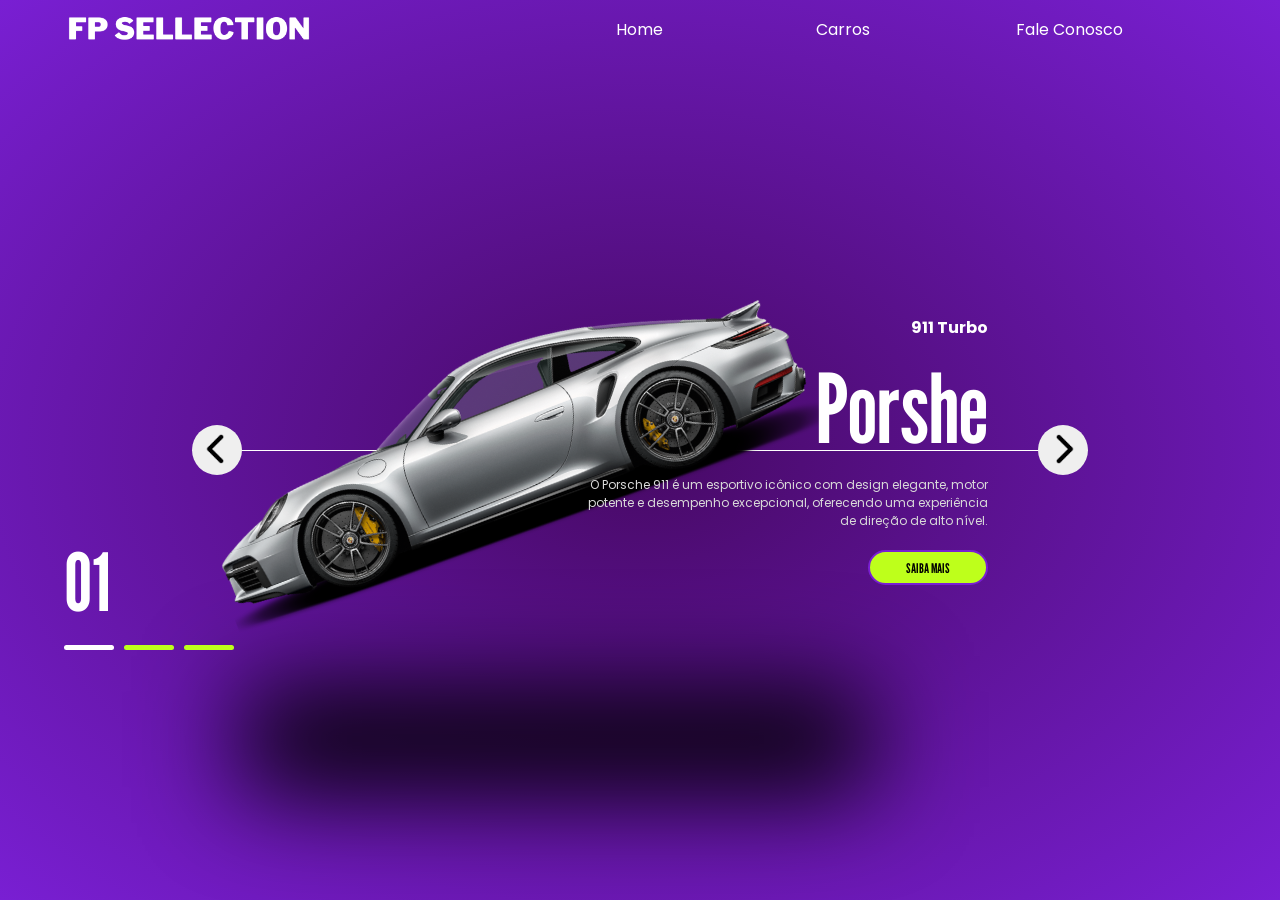
==== index.html @ 22a4a5fc "Finalized Project" ====
<!DOCTYPE html>
<html lang="en">

<head>
    <meta charset="UTF-8">
    <meta name="viewport" content="width=device-width, initial-scale=1.0">
    <link rel="preconnect" href="https://fonts.googleapis.com">
    <link rel="preconnect" href="https://fonts.gstatic.com" crossorigin>
    <link
        href="https://fonts.googleapis.com/css2?family=Poppins:ital,wght@0,100;0,200;0,300;0,400;0,500;0,600;0,700;0,800;0,900;1,100;1,200;1,300;1,400;1,500;1,600;1,700;1,800;1,900&display=swap"
        rel="stylesheet">
    <link rel="preconnect" href="https://fonts.googleapis.com">
    <link rel="preconnect" href="https://fonts.gstatic.com" crossorigin>
    <link
        href="https://fonts.googleapis.com/css2?family=League+Gothic&family=Poppins:ital,wght@0,100;0,200;0,300;0,400;0,500;0,600;0,700;0,800;0,900;1,100;1,200;1,300;1,400;1,500;1,600;1,700;1,800;1,900&display=swap"
        rel="stylesheet">
    <link rel="stylesheet" href="styles.css">
    <title>FP Sellection</title>
</head>

<body>
    <header>
        <img src="./img/logo.png" alt="logo fp">
        <nav>
            <ul>
                <li>Home</li>
                <li>Carros</li>
                <li>Fale Conosco</li>
            </ul>
        </nav>
    </header>
    <section class="container">
        <div class="list">
            <div class="items active">
                <div class="car-image">
                    <img src="./img/porshe_silver.png" alt="imagem carro">
                </div>
                <div class="content">
                    <p class="car-information">
                        911 Turbo
                    </p>
                    <h2>
                        Porshe
                    </h2>
                    <p class="description">
                        O Porsche 911 é um esportivo icônico com design elegante, motor potente e desempenho
                        excepcional, oferecendo uma experiência de direção de alto nível.
                    </p>
                    <button class="information">
                        Saiba Mais
                    </button>
                </div>
            </div>
            <div class="items">
                <div class="car-image">
                    <img src="./img/ferrari_red.png" alt="imagem carro">
                </div>
                <div class="content">
                    <p class="car-information">
                        296 GTB
                    </p>
                    <h2>
                        Ferrari
                    </h2>
                    <p class="description">
                        A Ferrari 296 GTB é um supercarro híbrido com motor V6 turbo e elétrico, oferecendo mais de 800
                        cv. Seu design moderno e desempenho impressionante combinam potência e eficiência.
                    </p>
                    <button class="information">
                        Saiba Mais
                    </button>
                </div>
            </div>
            <div class="items">
                <div class="car-image">
                    <img src="./img/lamborghini_yellow.png" alt="imagem carro">
                </div>
                <div class="content">
                    <p class="car-information">
                        Huracan
                    </p>
                    <h2 class="car-lamb">
                        Lamborghini
                    </h2>
                    <p class="description">
                        A Lamborghini Huracán é um supercarro com motor V10, desempenho impressionante e design
                        agressivo. Oferece aceleração rápida e uma experiência de direção esportiva única.
                    </p>
                    <button class="information">
                        Saiba Mais
                    </button>
                </div>
            </div>
        </div>

        <div class="arrows">
            <button id="prev"><img src="./img/arrow.png" alt="seta esquerda"></button>
            <button id="next"><img src="./img/arrow.png" alt="seta direita"></button>
        </div>

        <div class="indicators">
            <div class="number">01</div>
            <ul>
                <li class="active"></li>
                <li></li>
                <li></li>
            </ul>
        </div>
    </section>

    <script src="./script.js"></script>
</body>

</html>
---- styles.css ----
* {
    margin: 0;
    padding: 0;
    box-sizing: border-box;
    list-style: none;
    font-family: "Poppins", sans-serif;
}

body {
    background-color: black;
    color: white;
    font-size: 16px;
    overflow: hidden;
}

header {
    position: fixed;
    width: 90vw;
    left: 50%;
    transform: translateX(-50%);
    display: grid;
    align-items: center;
    grid-template-columns: 1fr 600px;
    gap: 10%;
    z-index: 2;

    & img {
        width: 250px;
    }

    & nav {
        & ul {
            display: grid;
            grid-template-columns: repeat(3, 200px);
        }
    }
}

section {
    background-image: radial-gradient(#470964, #791fd3);
    height: 100vh;
    position: relative;

    & .list {
        width: 70vw;
        height: 100%;
        margin: auto;
        position: relative;

        & .items {
            position: absolute;
            inset: 0;

            & .car-image {
                position: absolute;
                top: 50%;
                transform: translateY(-50%);
                width: 70%;


                & img {
                    width: 100%;
                    transform: rotate(-25deg);
                }

                &::before {
                    content: '';
                    position: absolute;
                    background-color: #000;
                    width: 100%;
                    height: 100px;
                    top: 150%;
                    left: 50px;
                    border: 50%;
                    filter: blur(50px);
                }
            }
        }

        & .content {
            position: absolute;
            right: 100px;
            width: 70%;
            height: 100%;
            display: flex;
            flex-direction: column;
            justify-content: center;
            align-items: end;
            gap: 20px;

            & .car-information {
                font-weight: bold;
            }

            & h2 {
                font-size: 6em;
                line-height: 1em;
                font-family: "League Gothic", sans-serif;
            }
            & .car-lamb {
                font-size: 4em;
            }

            & .description {
                color: #d9d9d9;
                font-size: 12px;
                text-align: right;
                max-width: 400px;
            }

            & .information {
                border-radius: 30px;
                height: 35px;
                width: 120px;
                text-transform: uppercase;
                border: 2px solid #791fd3;
                background-color: #beff1b;
                color: #000;
                cursor: pointer;
                font-weight: bold;
                font-family: "League Gothic", sans-serif;
            }
        }

        &::before {
            content: '';
            position: absolute;
            height: 200px;
            width: 100%;
            top: 50%;
            border-top: 1px solid #fff;
        }

    }

    .arrows {
        width: 70vw;
        position: absolute;
        top: 50%;
        left: 50%;
        transform: translate(-50%, -25px);
        display: flex;
        justify-content: space-between;

        & button:nth-child(1) {
            & img {
                transform: scale(-1);
            }
        }

        & button {
            top: 60%;
            width: 50px;
            height: 50px;
            border-radius: 50%;
            border: none;
            cursor: pointer;


            & img {
                width: 30px;
                margin-top: 4px;
                cursor: pointer;
            }

            &:hover {
                background-color: #beff1b;
            }
        }
    }

    .indicators {
        position: absolute;
        top: 50%;
        left: 50%;
        transform: translateX(-50%);
        height: 200px;
        width: 90vw;
        display: flex;
        flex-direction: column;
        justify-content: end;
        gap: 15px;

        & .number {
            font-size: 5em;
            font-family: "League Gothic", sans-serif;
        }

        & ul {
            display: flex;
            gap: 10px;

            & li {
                width: 50px;
                height: 5px;
                background-color: #beff1b;
                border-radius: 5px;
                transition: 0.5s;
            }

            & .active {
                background-color: #fff;
            }
        }
    }
}

section {

    & .list {
        --calculation: 1;

        & .items {
            transform: translateX(calc(100vw * var(--calculation)));
            transition: 0.5s;
            opacity: 0;


            & .car-image {
                & img {
                    transform: rotate(0);
                    transition: 0.5s;
                    transition-delay: 0.3s;
                }
            }

            & .content {

                & .car-information,
                h2,
                .description,
                .information {
                    transform: translateX(calc(200px * var(--calculation)));
                    transition: 0.7s;
                    transition-delay: 0.3s;
                    opacity: 0;
                }

                & h2 {
                    transition-delay: 0.5s;
                }

                & .description {
                    transition-delay: 0.7s;
                }

                & .information {
                    transition-delay: 0.9s;
                }


            }

        }

        & .active {
            transform: translateX(0);
            transition: 0.5s;
            opacity: 1;

            & .car-image {
                & img {
                    transform: rotate(-20deg);
                }
            }

            & .content {

                & .car-information,
                h2,
                .description,
                .information {
                    transform: translateX(0);
                    opacity: 1;
                }
            }
        }
    }
}
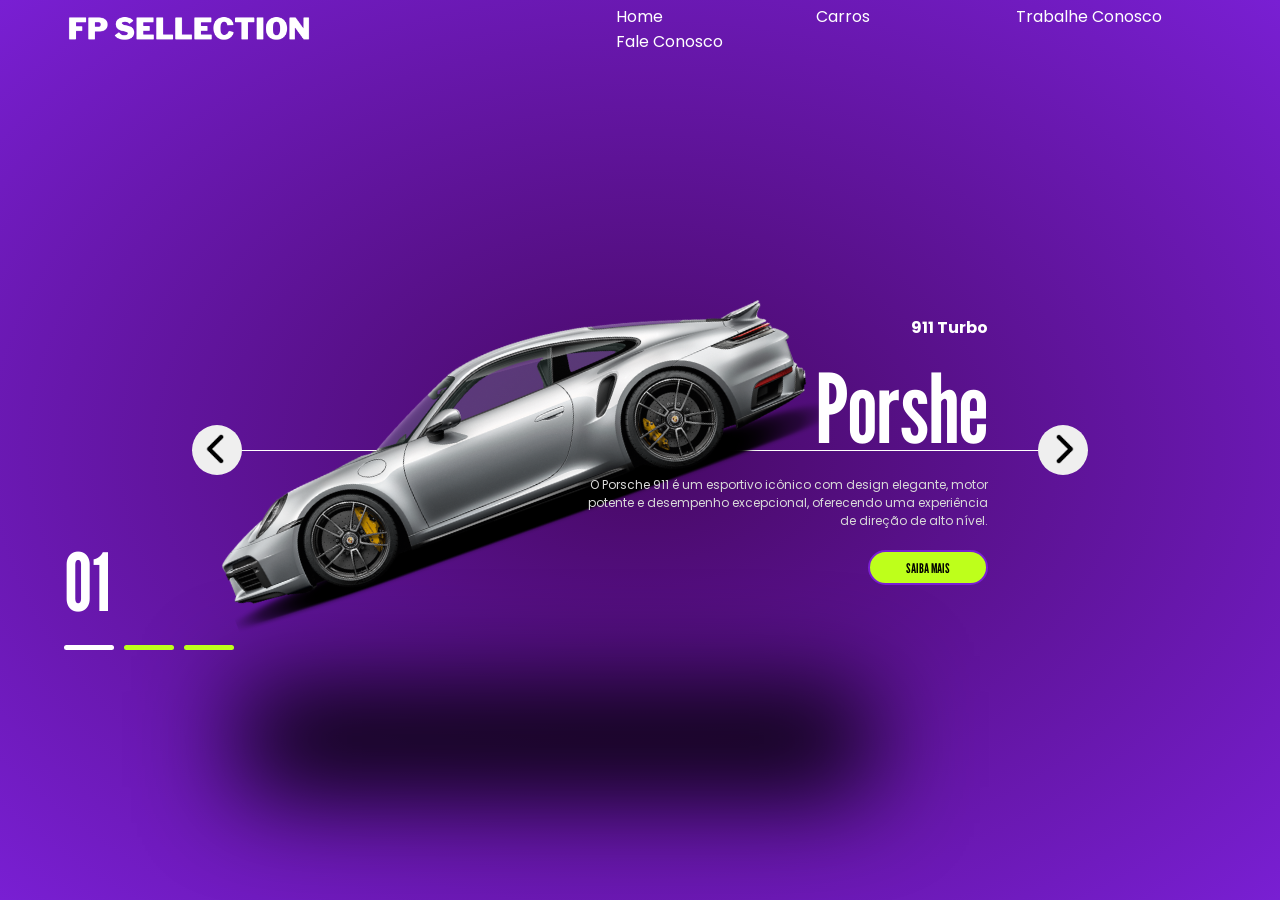
==== commit b841d50b: "[FEAT] New aba" ====
--- a/index.html
+++ b/index.html
@@ -25,6 +25,7 @@
             <ul>
                 <li>Home</li>
                 <li>Carros</li>
+                <li>Trabalhe Conosco</li>
                 <li>Fale Conosco</li>
             </ul>
         </nav>
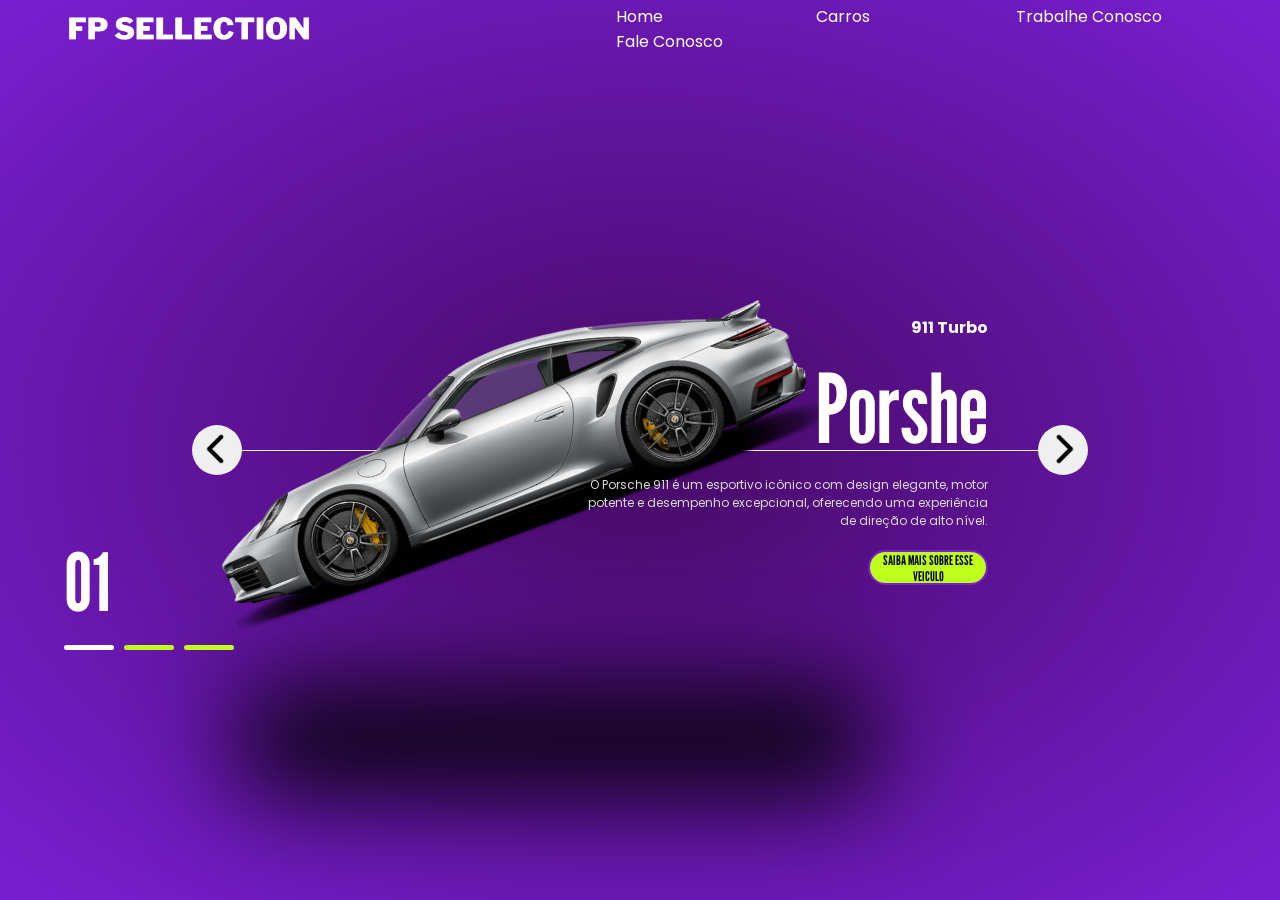
==== commit 7b633fc9: "[fFEAT] Melhoria sobre o saiba mais dos produtos" ====
--- a/index.html
+++ b/index.html
@@ -48,7 +48,7 @@
                         excepcional, oferecendo uma experiência de direção de alto nível.
                     </p>
                     <button class="information">
-                        Saiba Mais
+                        Saiba mais sobre esse veiculo
                     </button>
                 </div>
             </div>
@@ -68,7 +68,7 @@
                         cv. Seu design moderno e desempenho impressionante combinam potência e eficiência.
                     </p>
                     <button class="information">
-                        Saiba Mais
+                        Saiba mais sobre esse veiculo
                     </button>
                 </div>
             </div>
@@ -88,7 +88,7 @@
                         agressivo. Oferece aceleração rápida e uma experiência de direção esportiva única.
                     </p>
                     <button class="information">
-                        Saiba Mais
+                        Saiba mais sobre esse veiculo
                     </button>
                 </div>
             </div>
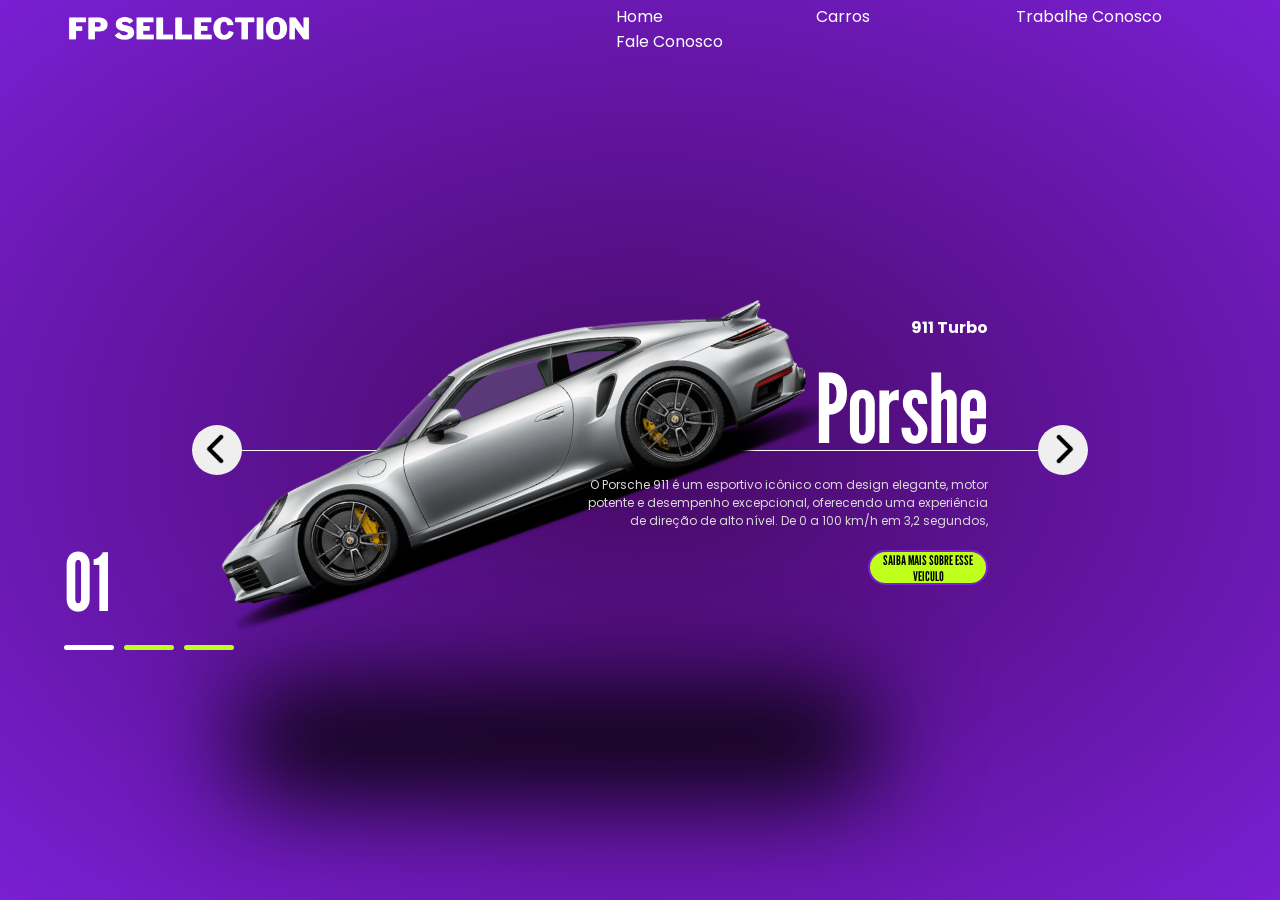
==== commit 82c16059: "[FEAT] Melhoria descrição dos carros" ====
--- a/index.html
+++ b/index.html
@@ -45,7 +45,7 @@
                     </h2>
                     <p class="description">
                         O Porsche 911 é um esportivo icônico com design elegante, motor potente e desempenho
-                        excepcional, oferecendo uma experiência de direção de alto nível.
+                        excepcional, oferecendo uma experiência de direção de alto nível. De 0 a 100 km/h em 3,2 segundos,
                     </p>
                     <button class="information">
                         Saiba mais sobre esse veiculo
@@ -65,7 +65,7 @@
                     </h2>
                     <p class="description">
                         A Ferrari 296 GTB é um supercarro híbrido com motor V6 turbo e elétrico, oferecendo mais de 800
-                        cv. Seu design moderno e desempenho impressionante combinam potência e eficiência.
+                        cv. Seu design moderno e desempenho impressionante combinam potência e eficiência. De 0 a 100 km/h em 2,9
                     </p>
                     <button class="information">
                         Saiba mais sobre esse veiculo
@@ -85,7 +85,7 @@
                     </h2>
                     <p class="description">
                         A Lamborghini Huracán é um supercarro com motor V10, desempenho impressionante e design
-                        agressivo. Oferece aceleração rápida e uma experiência de direção esportiva única.
+                        agressivo. Oferece aceleração rápida e uma experiência de direção esportiva única. De 0 a 100 km/h em 2,5 segundos,
                     </p>
                     <button class="information">
                         Saiba mais sobre esse veiculo
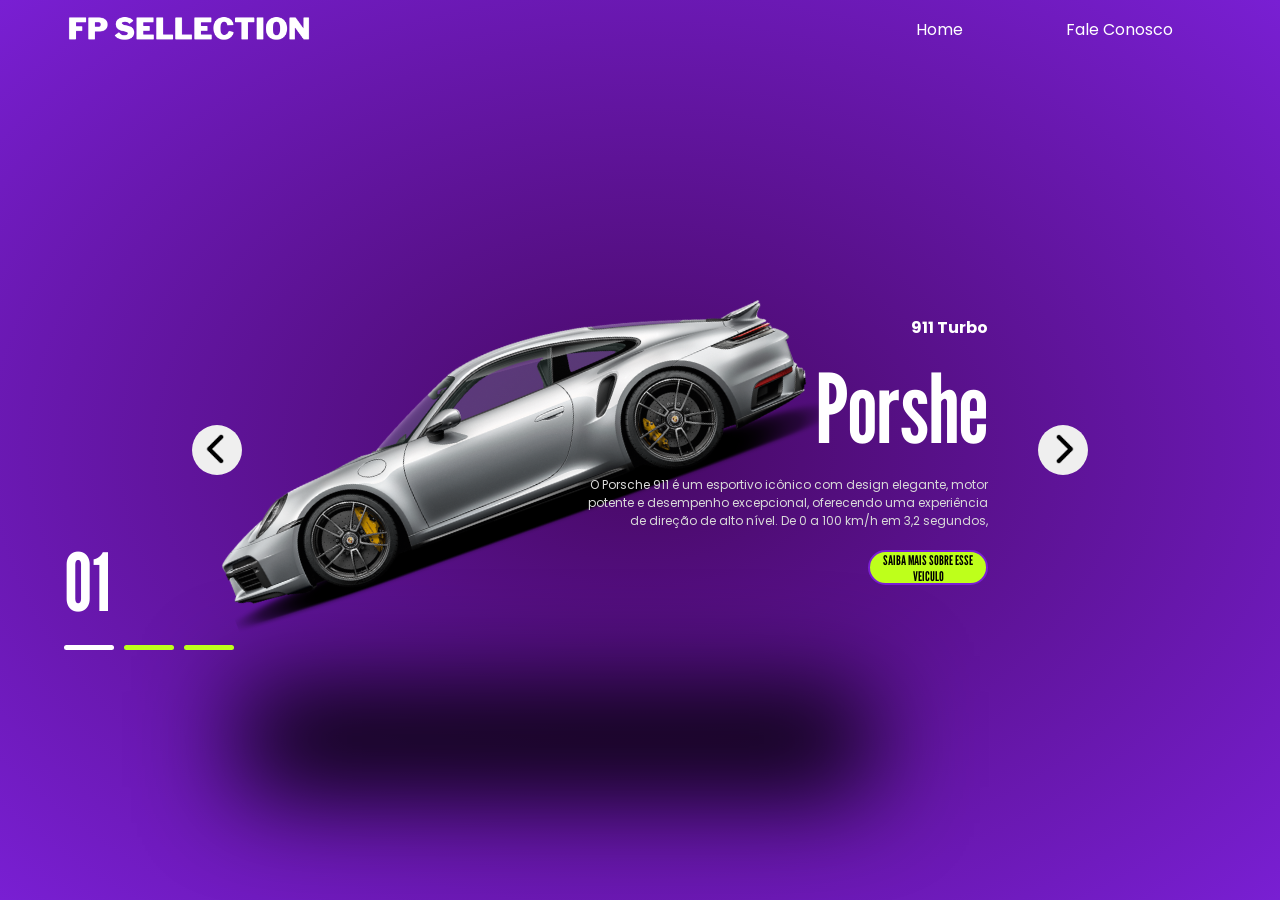
==== commit f1cb5986: "[FEAT] Created page contact and change all project" ====
--- a/index.html
+++ b/index.html
@@ -1,115 +1,104 @@
 <!DOCTYPE html>
 <html lang="en">
+  <head>
+    <meta charset="UTF-8" />
+    <meta name="viewport" content="width=device-width, initial-scale=1.0" />
+    <link rel="preconnect" href="https://fonts.googleapis.com" />
+    <link rel="preconnect" href="https://fonts.gstatic.com" crossorigin />
+    <link
+      href="https://fonts.googleapis.com/css2?family=Poppins:ital,wght@0,100;0,200;0,300;0,400;0,500;0,600;0,700;0,800;0,900;1,100;1,200;1,300;1,400;1,500;1,600;1,700;1,800;1,900&display=swap"
+      rel="stylesheet"
+    />
+    <link rel="preconnect" href="https://fonts.googleapis.com" />
+    <link rel="preconnect" href="https://fonts.gstatic.com" crossorigin />
+    <link
+      href="https://fonts.googleapis.com/css2?family=League+Gothic&family=Poppins:ital,wght@0,100;0,200;0,300;0,400;0,500;0,600;0,700;0,800;0,900;1,100;1,200;1,300;1,400;1,500;1,600;1,700;1,800;1,900&display=swap"
+      rel="stylesheet"
+    />
+    <link rel="stylesheet" href="styles.css" />
+    <title>FP Sellection Cars</title>
+  </head>
 
-<head>
-    <meta charset="UTF-8">
-    <meta name="viewport" content="width=device-width, initial-scale=1.0">
-    <link rel="preconnect" href="https://fonts.googleapis.com">
-    <link rel="preconnect" href="https://fonts.gstatic.com" crossorigin>
-    <link
-        href="https://fonts.googleapis.com/css2?family=Poppins:ital,wght@0,100;0,200;0,300;0,400;0,500;0,600;0,700;0,800;0,900;1,100;1,200;1,300;1,400;1,500;1,600;1,700;1,800;1,900&display=swap"
-        rel="stylesheet">
-    <link rel="preconnect" href="https://fonts.googleapis.com">
-    <link rel="preconnect" href="https://fonts.gstatic.com" crossorigin>
-    <link
-        href="https://fonts.googleapis.com/css2?family=League+Gothic&family=Poppins:ital,wght@0,100;0,200;0,300;0,400;0,500;0,600;0,700;0,800;0,900;1,100;1,200;1,300;1,400;1,500;1,600;1,700;1,800;1,900&display=swap"
-        rel="stylesheet">
-    <link rel="stylesheet" href="styles.css">
-    <title>FP Sellection</title>
-</head>
-
-<body>
+  <body class="home">
     <header>
-        <img src="./img/logo.png" alt="logo fp">
-        <nav>
-            <ul>
-                <li>Home</li>
-                <li>Carros</li>
-                <li>Trabalhe Conosco</li>
-                <li>Fale Conosco</li>
-            </ul>
-        </nav>
+      <img src="./img/logo.png" alt="logo fp" />
+      <nav>
+        <ul>
+          <li><a href="index.html">Home</a></li>
+          <li><a href="contact.html">Fale Conosco</a></li>
+        </ul>
+      </nav>
     </header>
     <section class="container">
-        <div class="list">
-            <div class="items active">
-                <div class="car-image">
-                    <img src="./img/porshe_silver.png" alt="imagem carro">
-                </div>
-                <div class="content">
-                    <p class="car-information">
-                        911 Turbo
-                    </p>
-                    <h2>
-                        Porshe
-                    </h2>
-                    <p class="description">
-                        O Porsche 911 é um esportivo icônico com design elegante, motor potente e desempenho
-                        excepcional, oferecendo uma experiência de direção de alto nível. De 0 a 100 km/h em 3,2 segundos,
-                    </p>
-                    <button class="information">
-                        Saiba mais sobre esse veiculo
-                    </button>
-                </div>
-            </div>
-            <div class="items">
-                <div class="car-image">
-                    <img src="./img/ferrari_red.png" alt="imagem carro">
-                </div>
-                <div class="content">
-                    <p class="car-information">
-                        296 GTB
-                    </p>
-                    <h2>
-                        Ferrari
-                    </h2>
-                    <p class="description">
-                        A Ferrari 296 GTB é um supercarro híbrido com motor V6 turbo e elétrico, oferecendo mais de 800
-                        cv. Seu design moderno e desempenho impressionante combinam potência e eficiência. De 0 a 100 km/h em 2,9
-                    </p>
-                    <button class="information">
-                        Saiba mais sobre esse veiculo
-                    </button>
-                </div>
-            </div>
-            <div class="items">
-                <div class="car-image">
-                    <img src="./img/lamborghini_yellow.png" alt="imagem carro">
-                </div>
-                <div class="content">
-                    <p class="car-information">
-                        Huracan
-                    </p>
-                    <h2 class="car-lamb">
-                        Lamborghini
-                    </h2>
-                    <p class="description">
-                        A Lamborghini Huracán é um supercarro com motor V10, desempenho impressionante e design
-                        agressivo. Oferece aceleração rápida e uma experiência de direção esportiva única. De 0 a 100 km/h em 2,5 segundos,
-                    </p>
-                    <button class="information">
-                        Saiba mais sobre esse veiculo
-                    </button>
-                </div>
-            </div>
+      <div class="list">
+        <div class="items active">
+          <div class="car-image">
+            <img src="./img/porshe_silver.png" alt="imagem carro" />
+          </div>
+          <div class="content">
+            <p class="car-information">911 Turbo</p>
+            <h2>Porshe</h2>
+            <p class="description">
+              O Porsche 911 é um esportivo icônico com design elegante, motor
+              potente e desempenho excepcional, oferecendo uma experiência de
+              direção de alto nível. De 0 a 100 km/h em 3,2 segundos,
+            </p>
+            <button class="information">Saiba mais sobre esse veiculo</button>
+          </div>
         </div>
+        <div class="items">
+          <div class="car-image">
+            <img src="./img/ferrari_red.png" alt="imagem carro" />
+          </div>
+          <div class="content">
+            <p class="car-information">296 GTB</p>
+            <h2>Ferrari</h2>
+            <p class="description">
+              A Ferrari 296 GTB é um supercarro híbrido com motor V6 turbo e
+              elétrico, oferecendo mais de 800 cv. Seu design moderno e
+              desempenho impressionante combinam potência e eficiência. De 0 a
+              100 km/h em 2,9
+            </p>
+            <button class="information">Saiba mais sobre esse veiculo</button>
+          </div>
+        </div>
+        <div class="items">
+          <div class="car-image">
+            <img src="./img/lamborghini_yellow.png" alt="imagem carro" />
+          </div>
+          <div class="content">
+            <p class="car-information">Huracan</p>
+            <h2 class="car-lamb">Lamborghini</h2>
+            <p class="description">
+              A Lamborghini Huracán é um supercarro com motor V10, desempenho
+              impressionante e design agressivo. Oferece aceleração rápida e uma
+              experiência de direção esportiva única. De 0 a 100 km/h em 2,5
+              segundos,
+            </p>
+            <button class="information">Saiba mais sobre esse veiculo</button>
+          </div>
+        </div>
+      </div>
 
-        <div class="arrows">
-            <button id="prev"><img src="./img/arrow.png" alt="seta esquerda"></button>
-            <button id="next"><img src="./img/arrow.png" alt="seta direita"></button>
-        </div>
+      <div class="arrows">
+        <button id="prev">
+          <img src="./img/arrow.png" alt="seta esquerda" />
+        </button>
+        <button id="next">
+          <img src="./img/arrow.png" alt="seta direita" />
+        </button>
+      </div>
 
-        <div class="indicators">
-            <div class="number">01</div>
-            <ul>
-                <li class="active"></li>
-                <li></li>
-                <li></li>
-            </ul>
-        </div>
+      <div class="indicators">
+        <div class="number">01</div>
+        <ul>
+          <li class="active"></li>
+          <li></li>
+          <li></li>
+        </ul>
+      </div>
     </section>
 
     <script src="./script.js"></script>
-</body>
-
-</html>+  </body>
+</html>
--- a/styles.css
+++ b/styles.css
@@ -1,279 +1,303 @@
 * {
-    margin: 0;
-    padding: 0;
-    box-sizing: border-box;
-    list-style: none;
-    font-family: "Poppins", sans-serif;
+  margin: 0;
+  padding: 0;
+  box-sizing: border-box;
+  list-style: none;
+  font-family: "Poppins", sans-serif;
 }
 
 body {
-    background-color: black;
-    color: white;
-    font-size: 16px;
-    overflow: hidden;
+  background-color: black;
+  color: white;
+  font-size: 16px;
+  overflow: hidden;
 }
 
 header {
-    position: fixed;
-    width: 90vw;
+  position: fixed;
+  width: 90vw;
+  left: 50%;
+  transform: translateX(-50%);
+  display: grid;
+  align-items: center;
+  grid-template-columns: 1fr 600px;
+  gap: 10%;
+  z-index: 2;
+
+  & img {
+    width: 250px;
+  }
+
+  & nav {
+    & ul {
+      display: grid;
+      grid-template-columns: repeat(2, 150px);
+      justify-content: end;
+    }
+  }
+}
+
+section {
+  background-image: radial-gradient(#470964, #791fd3);
+  height: 100vh;
+  position: relative;
+
+  & .list {
+    width: 70vw;
+    height: 100%;
+    margin: auto;
+    position: relative;
+
+    & .items {
+      position: absolute;
+      inset: 0;
+
+      & .car-image {
+        position: absolute;
+        top: 50%;
+        transform: translateY(-50%);
+        width: 70%;
+
+        & img {
+          width: 100%;
+          transform: rotate(-25deg);
+        }
+
+        &::before {
+          content: "";
+          position: absolute;
+          background-color: #000;
+          width: 100%;
+          height: 100px;
+          top: 150%;
+          left: 50px;
+          border: 50%;
+          filter: blur(50px);
+        }
+      }
+    }
+
+    & .content {
+      position: absolute;
+      right: 100px;
+      width: 70%;
+      height: 100%;
+      display: flex;
+      flex-direction: column;
+      justify-content: center;
+      align-items: end;
+      gap: 20px;
+
+      & .car-information {
+        font-weight: bold;
+      }
+
+      & h2 {
+        font-size: 6em;
+        line-height: 1em;
+        font-family: "League Gothic", sans-serif;
+      }
+      & .car-lamb {
+        font-size: 4em;
+      }
+
+      & .description {
+        color: #d9d9d9;
+        font-size: 12px;
+        text-align: right;
+        max-width: 400px;
+      }
+
+      & .information {
+        border-radius: 30px;
+        height: 35px;
+        width: 120px;
+        text-transform: uppercase;
+        border: 2px solid #791fd3;
+        background-color: #beff1b;
+        color: #000;
+        cursor: pointer;
+        font-weight: bold;
+        font-family: "League Gothic", sans-serif;
+      }
+    }
+
+    &::before {
+      content: "";
+      position: absolute;
+      height: 200px;
+      width: 100%;
+      top: 50%;
+    }
+  }
+
+  .arrows {
+    width: 70vw;
+    position: absolute;
+    top: 50%;
+    left: 50%;
+    transform: translate(-50%, -25px);
+    display: flex;
+    justify-content: space-between;
+
+    & button:nth-child(1) {
+      & img {
+        transform: scale(-1);
+      }
+    }
+
+    & button {
+      top: 60%;
+      width: 50px;
+      height: 50px;
+      border-radius: 50%;
+      border: none;
+      cursor: pointer;
+
+      & img {
+        width: 30px;
+        margin-top: 4px;
+        cursor: pointer;
+      }
+
+      &:hover {
+        background-color: #beff1b;
+      }
+    }
+  }
+
+  .indicators {
+    position: absolute;
+    top: 50%;
     left: 50%;
     transform: translateX(-50%);
-    display: grid;
-    align-items: center;
-    grid-template-columns: 1fr 600px;
-    gap: 10%;
-    z-index: 2;
-
-    & img {
-        width: 250px;
-    }
-
-    & nav {
-        & ul {
-            display: grid;
-            grid-template-columns: repeat(3, 200px);
-        }
-    }
+    height: 200px;
+    width: 90vw;
+    display: flex;
+    flex-direction: column;
+    justify-content: end;
+    gap: 15px;
+
+    & .number {
+      font-size: 5em;
+      font-family: "League Gothic", sans-serif;
+    }
+
+    & ul {
+      display: flex;
+      gap: 10px;
+
+      & li {
+        width: 50px;
+        height: 5px;
+        background-color: #beff1b;
+        border-radius: 5px;
+        transition: 0.5s;
+      }
+
+      & .active {
+        background-color: #fff;
+      }
+    }
+  }
 }
 
 section {
-    background-image: radial-gradient(#470964, #791fd3);
-    height: 100vh;
-    position: relative;
-
-    & .list {
-        width: 70vw;
-        height: 100%;
-        margin: auto;
-        position: relative;
-
-        & .items {
-            position: absolute;
-            inset: 0;
-
-            & .car-image {
-                position: absolute;
-                top: 50%;
-                transform: translateY(-50%);
-                width: 70%;
-
-
-                & img {
-                    width: 100%;
-                    transform: rotate(-25deg);
-                }
-
-                &::before {
-                    content: '';
-                    position: absolute;
-                    background-color: #000;
-                    width: 100%;
-                    height: 100px;
-                    top: 150%;
-                    left: 50px;
-                    border: 50%;
-                    filter: blur(50px);
-                }
-            }
-        }
-
-        & .content {
-            position: absolute;
-            right: 100px;
-            width: 70%;
-            height: 100%;
-            display: flex;
-            flex-direction: column;
-            justify-content: center;
-            align-items: end;
-            gap: 20px;
-
-            & .car-information {
-                font-weight: bold;
-            }
-
-            & h2 {
-                font-size: 6em;
-                line-height: 1em;
-                font-family: "League Gothic", sans-serif;
-            }
-            & .car-lamb {
-                font-size: 4em;
-            }
-
-            & .description {
-                color: #d9d9d9;
-                font-size: 12px;
-                text-align: right;
-                max-width: 400px;
-            }
-
-            & .information {
-                border-radius: 30px;
-                height: 35px;
-                width: 120px;
-                text-transform: uppercase;
-                border: 2px solid #791fd3;
-                background-color: #beff1b;
-                color: #000;
-                cursor: pointer;
-                font-weight: bold;
-                font-family: "League Gothic", sans-serif;
-            }
-        }
-
-        &::before {
-            content: '';
-            position: absolute;
-            height: 200px;
-            width: 100%;
-            top: 50%;
-            border-top: 1px solid #fff;
-        }
-
-    }
-
-    .arrows {
-        width: 70vw;
-        position: absolute;
-        top: 50%;
-        left: 50%;
-        transform: translate(-50%, -25px);
-        display: flex;
-        justify-content: space-between;
-
-        & button:nth-child(1) {
-            & img {
-                transform: scale(-1);
-            }
-        }
-
-        & button {
-            top: 60%;
-            width: 50px;
-            height: 50px;
-            border-radius: 50%;
-            border: none;
-            cursor: pointer;
-
-
-            & img {
-                width: 30px;
-                margin-top: 4px;
-                cursor: pointer;
-            }
-
-            &:hover {
-                background-color: #beff1b;
-            }
-        }
-    }
-
-    .indicators {
-        position: absolute;
-        top: 50%;
-        left: 50%;
-        transform: translateX(-50%);
-        height: 200px;
-        width: 90vw;
-        display: flex;
-        flex-direction: column;
-        justify-content: end;
-        gap: 15px;
-
-        & .number {
-            font-size: 5em;
-            font-family: "League Gothic", sans-serif;
-        }
-
-        & ul {
-            display: flex;
-            gap: 10px;
-
-            & li {
-                width: 50px;
-                height: 5px;
-                background-color: #beff1b;
-                border-radius: 5px;
-                transition: 0.5s;
-            }
-
-            & .active {
-                background-color: #fff;
-            }
-        }
-    }
-}
-
-section {
-
-    & .list {
-        --calculation: 1;
-
-        & .items {
-            transform: translateX(calc(100vw * var(--calculation)));
-            transition: 0.5s;
-            opacity: 0;
-
-
-            & .car-image {
-                & img {
-                    transform: rotate(0);
-                    transition: 0.5s;
-                    transition-delay: 0.3s;
-                }
-            }
-
-            & .content {
-
-                & .car-information,
-                h2,
-                .description,
-                .information {
-                    transform: translateX(calc(200px * var(--calculation)));
-                    transition: 0.7s;
-                    transition-delay: 0.3s;
-                    opacity: 0;
-                }
-
-                & h2 {
-                    transition-delay: 0.5s;
-                }
-
-                & .description {
-                    transition-delay: 0.7s;
-                }
-
-                & .information {
-                    transition-delay: 0.9s;
-                }
-
-
-            }
-
-        }
-
-        & .active {
-            transform: translateX(0);
-            transition: 0.5s;
-            opacity: 1;
-
-            & .car-image {
-                & img {
-                    transform: rotate(-20deg);
-                }
-            }
-
-            & .content {
-
-                & .car-information,
-                h2,
-                .description,
-                .information {
-                    transform: translateX(0);
-                    opacity: 1;
-                }
-            }
-        }
-    }
-}+  & .list {
+    --calculation: 1;
+
+    & .items {
+      transform: translateX(calc(100vw * var(--calculation)));
+      transition: 0.5s;
+      opacity: 0;
+
+      & .car-image {
+        & img {
+          transform: rotate(0);
+          transition: 0.5s;
+          transition-delay: 0.3s;
+        }
+      }
+
+      & .content {
+        & .car-information,
+        h2,
+        .description,
+        .information {
+          transform: translateX(calc(200px * var(--calculation)));
+          transition: 0.7s;
+          transition-delay: 0.3s;
+          opacity: 0;
+        }
+
+        & h2 {
+          transition-delay: 0.5s;
+        }
+
+        & .description {
+          transition-delay: 0.7s;
+        }
+
+        & .information {
+          transition-delay: 0.9s;
+        }
+      }
+    }
+
+    & .active {
+      transform: translateX(0);
+      transition: 0.5s;
+      opacity: 1;
+
+      & .car-image {
+        & img {
+          transform: rotate(-20deg);
+        }
+      }
+
+      & .content {
+        & .car-information,
+        h2,
+        .description,
+        .information {
+          transform: translateX(0);
+          opacity: 1;
+        }
+      }
+    }
+  }
+}
+
+nav a {
+  color: #fff;
+  text-decoration: none;
+}
+nav a:hover {
+  color: #999292ff;
+}
+
+body.contact section .list .items .content {
+  align-items: flex-start;
+  text-align: left;
+  gap: 25px;
+}
+
+body.contact .contact-form {
+  display: flex;
+  flex-direction: column;
+  gap: 15px;
+  width: 100%;
+  max-width: 400px;
+}
+
+body.contact .contact-form input,
+body.contact .contact-form textarea {
+  padding: 12px;
+  border-radius: 8px;
+  border: none;
+  outline: none;
+}
+
+body.contact .contact-form textarea {
+  resize: none;
+}
